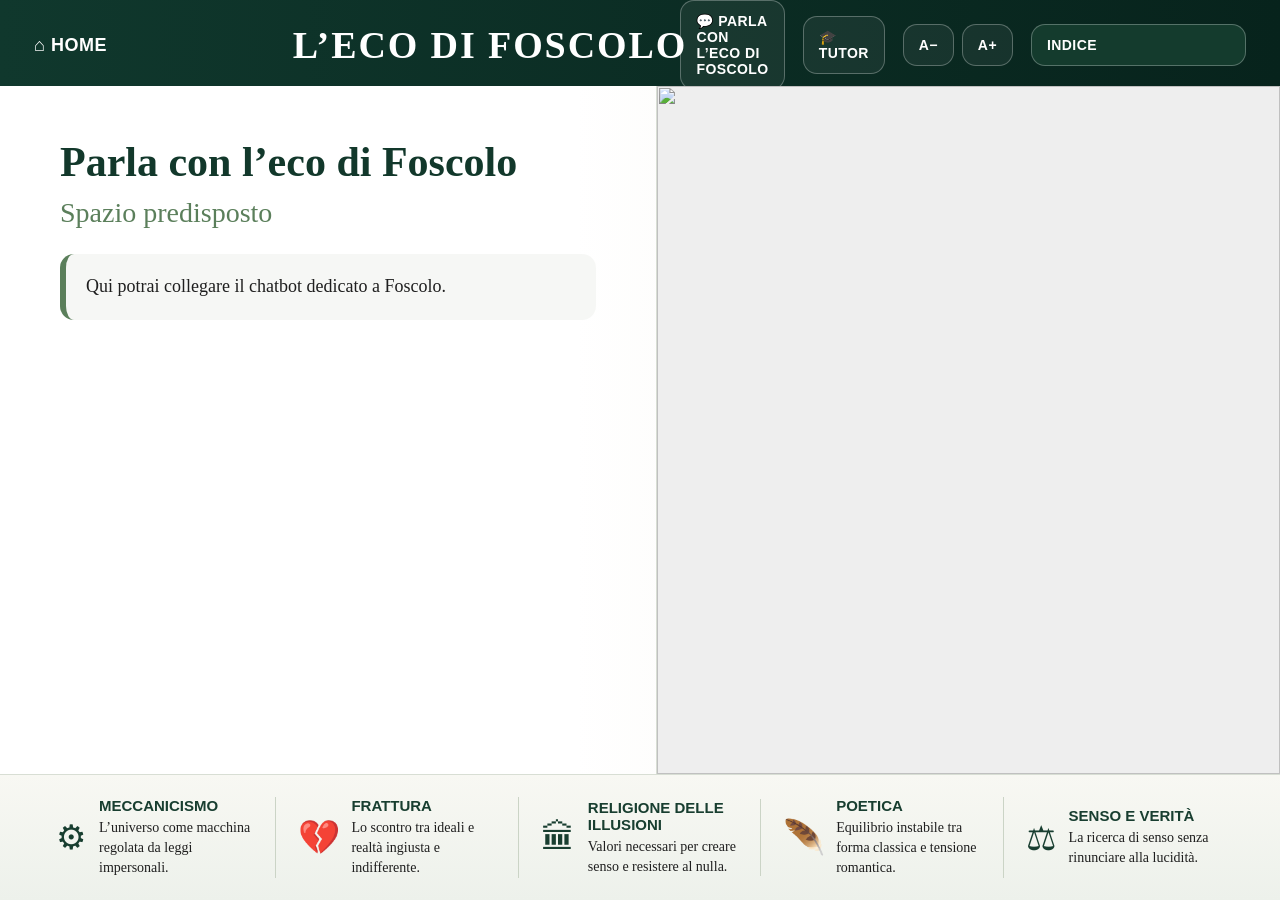
==== chatbot-eco.html @ e1957ee9 "Add files via upload" ====
<!DOCTYPE html><html lang="it"><head><meta charset="UTF-8"><meta name="viewport" content="width=device-width, initial-scale=1.0"><title>Parla con l’eco di Foscolo</title><link rel="manifest" href="/manifest.webmanifest"><link rel="stylesheet" href="/style.css"></head><body><div class="app"><header class="topbar"><div class="nav-left"><a class="nav-link home" href="/index.html">⌂ HOME</a></div><div class="brand">L’ECO DI FOSCOLO</div><nav class="nav-right"><a class="nav-link" href="/chatbot-eco.html">💬 PARLA CON<br>L’ECO DI FOSCOLO</a><a class="nav-link" href="/tutor.html">🎓 TUTOR</a><div class="font-controls"><button class="font-btn" data-font-minus>A−</button><button class="font-btn" data-font-plus>A+</button></div><div class="select-wrap"><select data-index><option value="">INDICE</option><option value="/lezioni/meccanicismo.html">1. Meccanicismo</option><option value="/lezioni/frattura.html">2. Frattura iniziale</option><option value="/lezioni/religione-illusioni.html">3. Religione delle illusioni</option><option value="/lezioni/poetica.html">4. Poetica</option><option value="/lezioni/sintesi.html">Sintesi unitaria</option><option value="/test/test-foscolo.html">Test finale</option></select></div></nav></header><main class="main "><section class="content-panel"><h1>Parla con l’eco di Foscolo</h1><h2>Spazio predisposto</h2><p class="lead">Qui potrai collegare il chatbot dedicato a Foscolo.</p></section><aside class="sidecar"><img src="/immagini/foscolo.png"></aside></main><footer class="concept-footer"><div class="concept"><div class="icon">⚙</div><div><strong>MECCANICISMO</strong><span>L’universo come macchina regolata da leggi impersonali.</span></div></div><div class="concept"><div class="icon">💔</div><div><strong>FRATTURA</strong><span>Lo scontro tra ideali e realtà ingiusta e indifferente.</span></div></div><div class="concept"><div class="icon">🏛</div><div><strong>RELIGIONE DELLE ILLUSIONI</strong><span>Valori necessari per creare senso e resistere al nulla.</span></div></div><div class="concept"><div class="icon">🪶</div><div><strong>POETICA</strong><span>Equilibrio instabile tra forma classica e tensione romantica.</span></div></div><div class="concept"><div class="icon">⚖</div><div><strong>SENSO E VERITÀ</strong><span>La ricerca di senso senza rinunciare alla lucidità.</span></div></div></footer></div><script src="/app.js"></script></body></html>
---- style.css ----
:root{--green:#143b2d;--green2:#5b7f5b;--cream:#fbfaf6;--light:#f5f6f4;--line:#d8ded4;--text:#1f1f1f;--muted:#666;--fontScale:1}
*{box-sizing:border-box} html,body{margin:0;height:100%;font-family:Georgia,serif;color:var(--text);background:#fff;overflow:hidden}
.app{height:100vh;display:flex;flex-direction:column}
.topbar{height:86px;background:linear-gradient(90deg,#10382d,#07231c);color:#fff;display:grid;grid-template-columns:220px 1fr 520px;align-items:center;padding:0 34px;gap:18px;box-shadow:0 3px 14px #0003;font-family:Arial,sans-serif}
.brand{font-family:Georgia,serif;text-align:center;font-size:38px;letter-spacing:.05em;font-weight:bold}
.nav-left,.nav-right{display:flex;align-items:center;gap:18px}.nav-right{justify-content:flex-end}
.nav-link,.select-wrap select,.font-btn{color:#fff;text-decoration:none;font-weight:700;letter-spacing:.03em;border:1px solid #ffffff47;border-radius:14px;padding:12px 15px;background:#ffffff0f;font-size:14px}
.home{border:0;background:transparent;font-size:18px;padding-left:0}.select-wrap select{appearance:none;background:#143b2d;color:white;cursor:pointer}.font-controls{display:flex;gap:8px}.font-btn{cursor:pointer}
.main{flex:1;min-height:0;display:grid;grid-template-columns:minmax(420px,1fr) minmax(420px,.95fr);background:linear-gradient(90deg,#fff 0%,#fff 45%,#f3f0e8 100%)}
.content-panel{padding:54px 60px;overflow:auto}.content-panel h1{font-size:calc(42px * var(--fontScale));line-height:1.08;margin:0 0 12px;color:#12382b}.content-panel h2{font-size:calc(28px * var(--fontScale));font-weight:400;color:var(--green2);margin:0 0 25px}.content-panel h3{font-size:calc(22px * var(--fontScale));color:#183e30;margin:28px 0 12px}.content-panel p,.content-panel li{font-size:calc(18px * var(--fontScale));line-height:1.65}
.intro-rule{height:1px;background:linear-gradient(90deg,transparent,var(--green2),transparent);margin:20px 0 28px}.lead{background:#f5f6f4e0;border-left:6px solid var(--green2);padding:18px 20px;border-radius:14px}.box{background:#eef2ee;border-radius:15px;padding:17px 20px;margin:22px 0;border:1px solid var(--line)}.box strong,.highlight{color:#183e30;font-weight:bold}
.sidecar{position:relative;overflow:hidden;border-left:1px solid var(--line);display:flex;align-items:stretch;justify-content:center;background:#eee}.sidecar img,.sidecar iframe{width:100%;height:100%;object-fit:cover;border:0;display:block}.sidecar .click-hint{position:absolute;left:26px;bottom:24px;background:#08201ad9;color:#fff;padding:12px 16px;border-radius:999px;font-family:Arial,sans-serif;font-size:14px}.sidecar button{position:absolute;right:20px;top:20px;border:0;border-radius:999px;background:#08201ad9;color:#fff;padding:10px 14px;font-weight:bold;cursor:pointer}
.concept-footer{height:126px;background:linear-gradient(180deg,#f8f8f3,#edf1eb);border-top:1px solid var(--line);display:grid;grid-template-columns:repeat(5,1fr);align-items:center;padding:14px 34px}.concept{display:flex;gap:13px;align-items:center;border-right:1px solid #cbd4c6;padding:0 22px;min-height:74px}.concept:last-child{border-right:0}.icon{font-size:34px;color:#183e30;width:40px;text-align:center}.concept strong{display:block;color:#183e30;font-family:Arial,sans-serif;font-size:15px;margin-bottom:4px}.concept span{font-size:14px;line-height:1.35}
.lesson-layout{grid-template-columns:1.08fr .92fr}.lesson-side{padding:38px;overflow:auto;background:#f7f7f1}.quote{border-left:5px solid var(--green2);padding:14px 0 14px 18px;font-style:italic;color:#555;font-size:calc(20px * var(--fontScale));background:#ffffff88;border-radius:0 12px 12px 0}.keywords{background:#fff;border:1px solid var(--line);border-radius:18px;padding:20px;margin-top:22px}.map-img{width:100%;border-radius:18px;border:1px solid var(--line);margin-top:22px}
.cards{display:grid;grid-template-columns:repeat(4,1fr);gap:12px;margin:24px 0}.step{background:var(--cream);border:1px solid var(--line);border-radius:16px;padding:15px}.step b{color:#183e30}.vocab-grid{display:grid;grid-template-columns:repeat(2,1fr);gap:14px}.term{background:var(--cream);border:1px solid var(--line);border-radius:14px;padding:14px 16px;font-size:calc(16px * var(--fontScale));line-height:1.45}
.question{border:1px solid var(--line);border-radius:18px;padding:22px;margin:18px 0;background:#fff}.question label{display:block;padding:13px 15px;border:1px solid var(--line);border-radius:12px;margin:10px 0;background:var(--cream);cursor:pointer;font-size:calc(17px * var(--fontScale));line-height:1.4}.primary-btn{border:0;background:var(--green2);color:white;border-radius:999px;padding:14px 23px;font-weight:bold;font-size:16px;cursor:pointer}.result-card{background:#0b2e25;color:white;border-radius:20px;padding:24px;margin:24px 0}.review{background:#f7f3f3;border-left:6px solid #a94442;border-radius:16px;padding:20px;margin:18px 0}.hidden{display:none!important}
@media(max-width:980px){html,body{overflow:auto}.topbar{height:auto;grid-template-columns:1fr;padding:18px}.brand{text-align:left;font-size:30px}.nav-right{justify-content:flex-start;flex-wrap:wrap}.main{grid-template-columns:1fr;overflow:auto}.sidecar{height:48vh}.concept-footer{height:auto;grid-template-columns:1fr;padding:12px 22px}.concept{border-right:0;border-bottom:1px solid #cbd4c6}.content-panel{padding:32px 28px}.cards,.vocab-grid{grid-template-columns:1fr}}
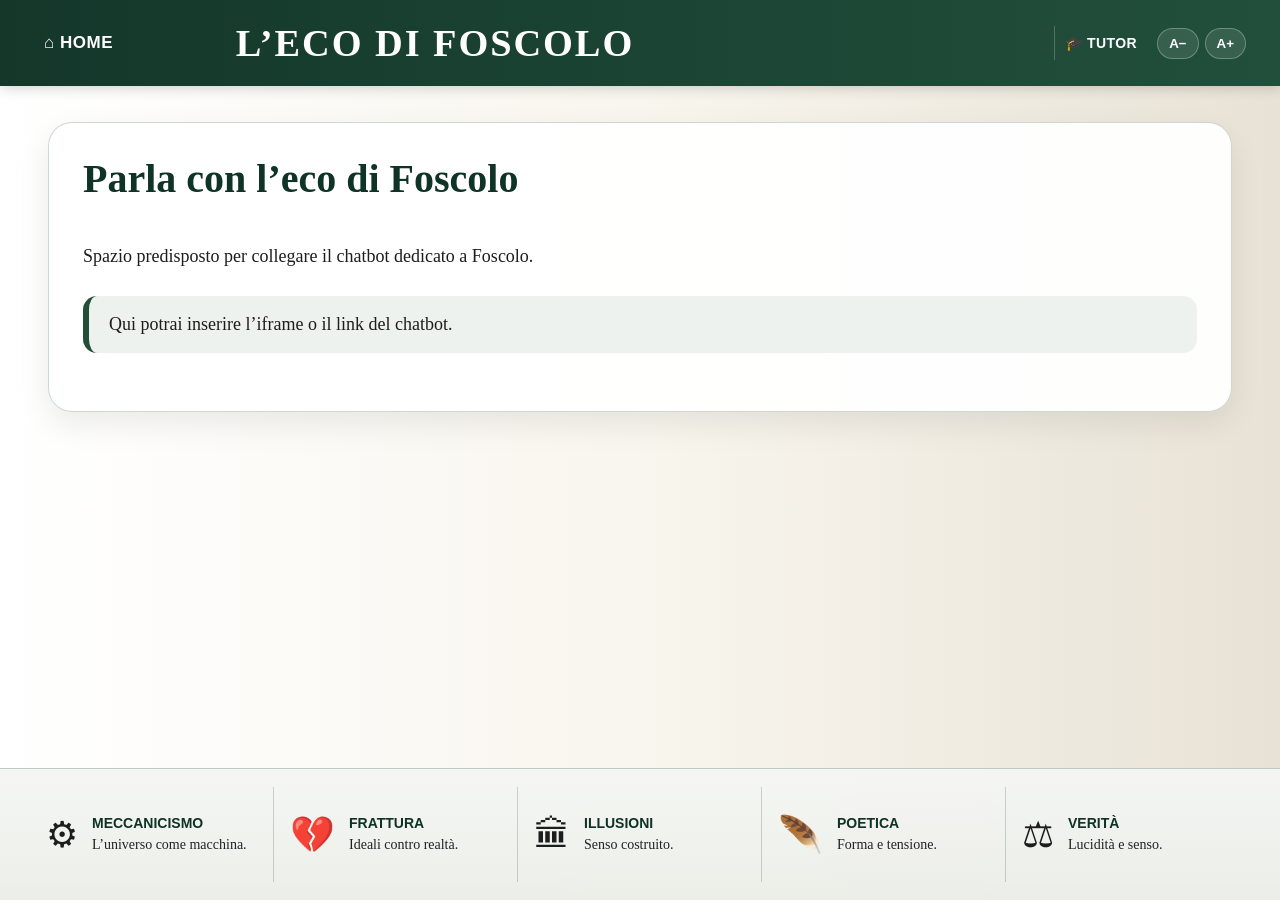
==== commit 67b54341: "Add files via upload" ====
--- a/chatbot-eco.html
+++ b/chatbot-eco.html
@@ -1 +1 @@
-<!DOCTYPE html><html lang="it"><head><meta charset="UTF-8"><meta name="viewport" content="width=device-width, initial-scale=1.0"><title>Parla con l’eco di Foscolo</title><link rel="manifest" href="/manifest.webmanifest"><link rel="stylesheet" href="/style.css"></head><body><div class="app"><header class="topbar"><div class="nav-left"><a class="nav-link home" href="/index.html">⌂ HOME</a></div><div class="brand">L’ECO DI FOSCOLO</div><nav class="nav-right"><a class="nav-link" href="/chatbot-eco.html">💬 PARLA CON<br>L’ECO DI FOSCOLO</a><a class="nav-link" href="/tutor.html">🎓 TUTOR</a><div class="font-controls"><button class="font-btn" data-font-minus>A−</button><button class="font-btn" data-font-plus>A+</button></div><div class="select-wrap"><select data-index><option value="">INDICE</option><option value="/lezioni/meccanicismo.html">1. Meccanicismo</option><option value="/lezioni/frattura.html">2. Frattura iniziale</option><option value="/lezioni/religione-illusioni.html">3. Religione delle illusioni</option><option value="/lezioni/poetica.html">4. Poetica</option><option value="/lezioni/sintesi.html">Sintesi unitaria</option><option value="/test/test-foscolo.html">Test finale</option></select></div></nav></header><main class="main "><section class="content-panel"><h1>Parla con l’eco di Foscolo</h1><h2>Spazio predisposto</h2><p class="lead">Qui potrai collegare il chatbot dedicato a Foscolo.</p></section><aside class="sidecar"><img src="/immagini/foscolo.png"></aside></main><footer class="concept-footer"><div class="concept"><div class="icon">⚙</div><div><strong>MECCANICISMO</strong><span>L’universo come macchina regolata da leggi impersonali.</span></div></div><div class="concept"><div class="icon">💔</div><div><strong>FRATTURA</strong><span>Lo scontro tra ideali e realtà ingiusta e indifferente.</span></div></div><div class="concept"><div class="icon">🏛</div><div><strong>RELIGIONE DELLE ILLUSIONI</strong><span>Valori necessari per creare senso e resistere al nulla.</span></div></div><div class="concept"><div class="icon">🪶</div><div><strong>POETICA</strong><span>Equilibrio instabile tra forma classica e tensione romantica.</span></div></div><div class="concept"><div class="icon">⚖</div><div><strong>SENSO E VERITÀ</strong><span>La ricerca di senso senza rinunciare alla lucidità.</span></div></div></footer></div><script src="/app.js"></script></body></html>+<!DOCTYPE html><html lang="it"><head><meta charset="UTF-8"><meta name="viewport" content="width=device-width,initial-scale=1.0"><title>Parla con l’eco di Foscolo</title><link rel="stylesheet" href="style.css"></head><body><div class="app"><header class="topbar"><div class="nav-left"><a class="nav-link home" href="index.html">⌂ HOME</a></div><div class="brand">L’ECO DI FOSCOLO</div><nav class="nav-right"><a class="nav-link" href="tutor.html">🎓 TUTOR</a><div class="font-controls"><button class="font-btn" data-font-minus>A−</button><button class="font-btn" data-font-plus>A+</button></div></nav></header><main class="main lesson-main"><section class="lesson-page"><article class="lesson-card"><h1>Parla con l’eco di Foscolo</h1><p>Spazio predisposto per collegare il chatbot dedicato a Foscolo.</p><div class="box">Qui potrai inserire l’iframe o il link del chatbot.</div></article></section></main><footer class="concept-footer"><div class="concept"><div class="icon">⚙</div><div><strong>MECCANICISMO</strong><span>L’universo come macchina.</span></div></div><div class="concept"><div class="icon">💔</div><div><strong>FRATTURA</strong><span>Ideali contro realtà.</span></div></div><div class="concept"><div class="icon">🏛</div><div><strong>ILLUSIONI</strong><span>Senso costruito.</span></div></div><div class="concept"><div class="icon">🪶</div><div><strong>POETICA</strong><span>Forma e tensione.</span></div></div><div class="concept"><div class="icon">⚖</div><div><strong>VERITÀ</strong><span>Lucidità e senso.</span></div></div></footer></div><script src="app.js"></script></body></html>
--- a/style.css
+++ b/style.css
@@ -1,18 +1 @@
-
-:root{--green:#143b2d;--green2:#5b7f5b;--cream:#fbfaf6;--light:#f5f6f4;--line:#d8ded4;--text:#1f1f1f;--muted:#666;--fontScale:1}
-*{box-sizing:border-box} html,body{margin:0;height:100%;font-family:Georgia,serif;color:var(--text);background:#fff;overflow:hidden}
-.app{height:100vh;display:flex;flex-direction:column}
-.topbar{height:86px;background:linear-gradient(90deg,#10382d,#07231c);color:#fff;display:grid;grid-template-columns:220px 1fr 520px;align-items:center;padding:0 34px;gap:18px;box-shadow:0 3px 14px #0003;font-family:Arial,sans-serif}
-.brand{font-family:Georgia,serif;text-align:center;font-size:38px;letter-spacing:.05em;font-weight:bold}
-.nav-left,.nav-right{display:flex;align-items:center;gap:18px}.nav-right{justify-content:flex-end}
-.nav-link,.select-wrap select,.font-btn{color:#fff;text-decoration:none;font-weight:700;letter-spacing:.03em;border:1px solid #ffffff47;border-radius:14px;padding:12px 15px;background:#ffffff0f;font-size:14px}
-.home{border:0;background:transparent;font-size:18px;padding-left:0}.select-wrap select{appearance:none;background:#143b2d;color:white;cursor:pointer}.font-controls{display:flex;gap:8px}.font-btn{cursor:pointer}
-.main{flex:1;min-height:0;display:grid;grid-template-columns:minmax(420px,1fr) minmax(420px,.95fr);background:linear-gradient(90deg,#fff 0%,#fff 45%,#f3f0e8 100%)}
-.content-panel{padding:54px 60px;overflow:auto}.content-panel h1{font-size:calc(42px * var(--fontScale));line-height:1.08;margin:0 0 12px;color:#12382b}.content-panel h2{font-size:calc(28px * var(--fontScale));font-weight:400;color:var(--green2);margin:0 0 25px}.content-panel h3{font-size:calc(22px * var(--fontScale));color:#183e30;margin:28px 0 12px}.content-panel p,.content-panel li{font-size:calc(18px * var(--fontScale));line-height:1.65}
-.intro-rule{height:1px;background:linear-gradient(90deg,transparent,var(--green2),transparent);margin:20px 0 28px}.lead{background:#f5f6f4e0;border-left:6px solid var(--green2);padding:18px 20px;border-radius:14px}.box{background:#eef2ee;border-radius:15px;padding:17px 20px;margin:22px 0;border:1px solid var(--line)}.box strong,.highlight{color:#183e30;font-weight:bold}
-.sidecar{position:relative;overflow:hidden;border-left:1px solid var(--line);display:flex;align-items:stretch;justify-content:center;background:#eee}.sidecar img,.sidecar iframe{width:100%;height:100%;object-fit:cover;border:0;display:block}.sidecar .click-hint{position:absolute;left:26px;bottom:24px;background:#08201ad9;color:#fff;padding:12px 16px;border-radius:999px;font-family:Arial,sans-serif;font-size:14px}.sidecar button{position:absolute;right:20px;top:20px;border:0;border-radius:999px;background:#08201ad9;color:#fff;padding:10px 14px;font-weight:bold;cursor:pointer}
-.concept-footer{height:126px;background:linear-gradient(180deg,#f8f8f3,#edf1eb);border-top:1px solid var(--line);display:grid;grid-template-columns:repeat(5,1fr);align-items:center;padding:14px 34px}.concept{display:flex;gap:13px;align-items:center;border-right:1px solid #cbd4c6;padding:0 22px;min-height:74px}.concept:last-child{border-right:0}.icon{font-size:34px;color:#183e30;width:40px;text-align:center}.concept strong{display:block;color:#183e30;font-family:Arial,sans-serif;font-size:15px;margin-bottom:4px}.concept span{font-size:14px;line-height:1.35}
-.lesson-layout{grid-template-columns:1.08fr .92fr}.lesson-side{padding:38px;overflow:auto;background:#f7f7f1}.quote{border-left:5px solid var(--green2);padding:14px 0 14px 18px;font-style:italic;color:#555;font-size:calc(20px * var(--fontScale));background:#ffffff88;border-radius:0 12px 12px 0}.keywords{background:#fff;border:1px solid var(--line);border-radius:18px;padding:20px;margin-top:22px}.map-img{width:100%;border-radius:18px;border:1px solid var(--line);margin-top:22px}
-.cards{display:grid;grid-template-columns:repeat(4,1fr);gap:12px;margin:24px 0}.step{background:var(--cream);border:1px solid var(--line);border-radius:16px;padding:15px}.step b{color:#183e30}.vocab-grid{display:grid;grid-template-columns:repeat(2,1fr);gap:14px}.term{background:var(--cream);border:1px solid var(--line);border-radius:14px;padding:14px 16px;font-size:calc(16px * var(--fontScale));line-height:1.45}
-.question{border:1px solid var(--line);border-radius:18px;padding:22px;margin:18px 0;background:#fff}.question label{display:block;padding:13px 15px;border:1px solid var(--line);border-radius:12px;margin:10px 0;background:var(--cream);cursor:pointer;font-size:calc(17px * var(--fontScale));line-height:1.4}.primary-btn{border:0;background:var(--green2);color:white;border-radius:999px;padding:14px 23px;font-weight:bold;font-size:16px;cursor:pointer}.result-card{background:#0b2e25;color:white;border-radius:20px;padding:24px;margin:24px 0}.review{background:#f7f3f3;border-left:6px solid #a94442;border-radius:16px;padding:20px;margin:18px 0}.hidden{display:none!important}
-@media(max-width:980px){html,body{overflow:auto}.topbar{height:auto;grid-template-columns:1fr;padding:18px}.brand{text-align:left;font-size:30px}.nav-right{justify-content:flex-start;flex-wrap:wrap}.main{grid-template-columns:1fr;overflow:auto}.sidecar{height:48vh}.concept-footer{height:auto;grid-template-columns:1fr;padding:12px 22px}.concept{border-right:0;border-bottom:1px solid #cbd4c6}.content-panel{padding:32px 28px}.cards,.vocab-grid{grid-template-columns:1fr}}
+:root{--green-dark:#0f3326;--green:#234f36;--green-soft:#5b7f5b;--cream:#f7f4ec;--paper:#fbfaf6;--text:#1d1d1d;--line:rgba(35,79,54,.22);--shadow:0 18px 45px rgba(0,0,0,.14);--right:#2f6f3e;--wrong:#a94442;--font-scale:1}*{box-sizing:border-box}html,body{margin:0;width:100%;height:100%}body{font-family:Georgia,'Times New Roman',serif;background:var(--paper);color:var(--text);font-size:calc(18px * var(--font-scale));overflow:hidden}.app{width:100vw;height:100vh;display:grid;grid-template-rows:86px minmax(0,1fr) 132px;background:linear-gradient(90deg,#fff 0%,#f8f5ed 52%,#e8e2d6 100%);overflow:hidden}.topbar{height:86px;background:linear-gradient(90deg,rgba(15,51,38,.98),rgba(21,70,49,.94));color:#fff;display:grid;grid-template-columns:150px 1fr 560px;align-items:center;padding:0 34px;gap:14px;box-shadow:0 2px 12px rgba(0,0,0,.18);z-index:10}.brand{text-align:center;font-size:clamp(28px,3vw,42px);letter-spacing:.05em;font-weight:700;white-space:nowrap}.nav-left,.nav-right{display:flex;align-items:center;gap:10px;min-width:0}.nav-right{justify-content:flex-end}.nav-link{color:#fff;text-decoration:none;font-family:Arial,sans-serif;font-size:14px;font-weight:700;letter-spacing:.03em;display:inline-flex;align-items:center;gap:6px;padding:9px 10px;border-left:1px solid rgba(255,255,255,.22);line-height:1.15}.nav-link.home{border-left:0;font-size:17px}.nav-link:hover{background:rgba(255,255,255,.08);border-radius:10px}.font-controls{display:flex;gap:6px;flex-shrink:0}.font-btn{border:1px solid rgba(255,255,255,.28);background:rgba(255,255,255,.1);color:#fff;border-radius:999px;padding:7px 11px;font-weight:700;cursor:pointer}.select-wrap{position:relative;flex:0 0 180px}.select-wrap select{appearance:none;width:100%;background:rgba(255,255,255,.08);color:#fff;border:1px solid rgba(255,255,255,.32);border-radius:12px;padding:12px 36px 12px 16px;font-family:Arial,sans-serif;font-weight:800;font-size:15px;cursor:pointer}.select-wrap:after{content:'⌄';position:absolute;right:14px;top:9px;color:#fff;pointer-events:none;font-size:22px}.select-wrap option{color:#111}.main{min-height:0;display:grid;grid-template-columns:54% 46%;overflow:hidden}.content-panel{min-height:0;padding:48px 58px;overflow-y:auto;background:linear-gradient(90deg,rgba(255,255,255,.98),rgba(255,255,255,.9) 72%,rgba(255,255,255,.1));z-index:2}.content-panel h1{color:var(--green-dark);font-size:calc(42px * var(--font-scale));line-height:1.08;margin:0 0 18px}.content-panel h3{color:var(--green-dark);font-size:calc(24px * var(--font-scale));margin:26px 0 16px}.content-panel p{font-size:calc(20px * var(--font-scale));line-height:1.75;margin:0 0 18px}.content-panel strong{color:var(--green-dark)}.intro-rule{height:1px;background:var(--line);margin:18px 0 28px;position:relative}.intro-rule:after{content:'◆';position:absolute;top:-11px;left:48%;color:var(--green);background:#fff;padding:0 12px;font-size:14px}.check-list{list-style:none;padding:0;margin:0}.check-list li{position:relative;padding-left:38px;margin:13px 0;line-height:1.45;font-size:calc(18px * var(--font-scale))}.check-list li:before{content:'✓';position:absolute;left:0;top:0;width:24px;height:24px;background:var(--green);color:#fff;border-radius:50%;text-align:center;line-height:24px;font-family:Arial,sans-serif;font-weight:700}.sidecar{position:relative;min-height:0;overflow:hidden;cursor:pointer;background:#1e211f}.sidecar img{width:100%;height:100%;object-fit:cover;object-position:center;display:block}.sidecar:before{content:'';position:absolute;inset:0;background:linear-gradient(90deg,rgba(251,250,246,.95) 0%,rgba(251,250,246,.35) 22%,rgba(251,250,246,0) 44%);pointer-events:none}.click-hint{position:absolute;left:28px;bottom:26px;background:rgba(15,51,38,.86);color:#fff;padding:12px 18px;border-radius:999px;font-family:Arial,sans-serif;font-size:14px;box-shadow:var(--shadow)}.video-box{position:relative;width:100%;height:100%;background:#000;display:grid;place-items:center}.video-box iframe{width:100%;height:100%;border:0}.back-image-btn{position:absolute;left:24px;bottom:24px;border:0;border-radius:999px;padding:12px 18px;background:rgba(255,255,255,.9);font-family:Arial,sans-serif;font-weight:700;cursor:pointer}.concept-footer{height:132px;background:linear-gradient(180deg,rgba(245,246,244,.97),rgba(235,238,232,.97));border-top:1px solid var(--line);display:grid;grid-template-columns:repeat(5,1fr);padding:18px 30px;overflow:hidden}.concept{display:flex;gap:14px;align-items:center;padding:0 16px;border-right:1px solid var(--line)}.concept:last-child{border-right:0}.icon{font-size:36px;line-height:1}.concept strong{display:block;color:var(--green-dark);font-family:Arial,sans-serif;font-size:14px;margin-bottom:5px}.concept span{display:block;color:#222;font-size:14px;line-height:1.3}.lesson-main{grid-template-columns:1fr}.lesson-page{height:100%;overflow-y:auto;padding:36px 48px}.lesson-grid{max-width:1220px;margin:0 auto;display:grid;grid-template-columns:minmax(0,1fr) 380px;gap:28px}.lesson-card,.media-card{background:rgba(255,255,255,.94);border:1px solid var(--line);border-radius:24px;padding:34px;box-shadow:0 12px 32px rgba(0,0,0,.08)}.lesson-card h1{color:var(--green-dark);font-size:calc(40px * var(--font-scale));line-height:1.1;margin-top:0}.lesson-card h2{color:var(--green);font-size:calc(27px * var(--font-scale));font-weight:400;margin-top:24px}.lesson-card p,.lesson-card li{font-size:calc(18px * var(--font-scale));line-height:1.7}.lesson-card strong{color:var(--green-dark)}.box{background:#eef2ee;border-left:6px solid var(--green);padding:18px 20px;border-radius:14px;margin:24px 0}.media-card{padding:20px;height:max-content}.portrait-trigger{position:relative;border-radius:18px;overflow:hidden;cursor:pointer;background:#111;margin-bottom:18px}.portrait-trigger img,.scheme-img{width:100%;display:block;border-radius:18px}.portrait-trigger .click-hint{left:14px;bottom:14px;font-size:12px}.scheme-img{border:1px solid var(--line);cursor:zoom-in}.modal{position:fixed;inset:0;background:rgba(0,0,0,.86);display:none;align-items:center;justify-content:center;z-index:99;padding:24px}.modal.open{display:flex}.modal img{max-width:96vw;max-height:92vh}.modal button{position:absolute;top:20px;right:20px;border:0;border-radius:50%;width:44px;height:44px;font-size:26px;cursor:pointer}.quiz-container{max-width:1050px;margin:0 auto}.question{background:white;border:1px solid var(--line);border-radius:18px;padding:22px;margin:20px 0;box-shadow:0 8px 20px rgba(0,0,0,.05)}.question h3{margin-top:0;color:var(--green-dark);font-size:calc(22px * var(--font-scale))}.question label{display:block;padding:13px 15px;background:var(--cream);border:1px solid var(--line);border-radius:12px;margin:10px 0;cursor:pointer;line-height:1.45;font-size:calc(17px * var(--font-scale))}.question label:hover{background:#eef2ee}.action-btn{border:0;background:var(--green);color:white;padding:14px 24px;border-radius:999px;font-family:Arial,sans-serif;font-weight:700;cursor:pointer;margin:18px 12px 18px 0;font-size:16px}.hidden{display:none!important}.result-area{display:none;margin-top:34px;border-top:2px solid var(--line);padding-top:28px}.score-card{background:var(--green-dark);color:white;border-radius:20px;padding:24px;margin-bottom:24px;box-shadow:var(--shadow)}.score-card h2{color:white;margin-top:0}.score{font-size:calc(42px * var(--font-scale));font-weight:800;margin:8px 0;font-family:Arial,sans-serif}.review{background:var(--cream);border-left:6px solid var(--wrong);border-radius:16px;padding:20px;margin:18px 0}.review h3{margin-top:0;color:var(--wrong)}.review-ok{border-left-color:var(--right)}.review-ok h3,.correct{color:var(--right)}.wrong{color:var(--wrong)}.correct,.wrong{font-weight:700}.small-lesson{margin-top:10px;line-height:1.6;font-size:calc(17px * var(--font-scale))}@media(max-width:1100px){.topbar{grid-template-columns:130px 1fr 520px;padding:0 18px}.brand{font-size:32px}.nav-link{font-size:13px}.select-wrap{flex-basis:160px}.concept span{font-size:13px}.concept{padding:0 10px}.lesson-grid{grid-template-columns:1fr}}@media(max-width:850px){body{overflow:auto}.app{min-height:100vh;height:auto;grid-template-rows:auto auto auto;overflow:visible}.topbar{height:auto;grid-template-columns:1fr;padding:18px;gap:12px}.brand{text-align:left}.nav-left,.nav-right{flex-wrap:wrap;justify-content:flex-start}.main{grid-template-columns:1fr;overflow:visible}.content-panel{padding:34px 26px;overflow:visible}.sidecar{height:58vh}.concept-footer{height:auto;grid-template-columns:1fr;padding:18px}.concept{border-right:0;border-bottom:1px solid var(--line);padding:14px 0}.lesson-page{padding:24px 16px}.lesson-card{padding:24px 20px}}
